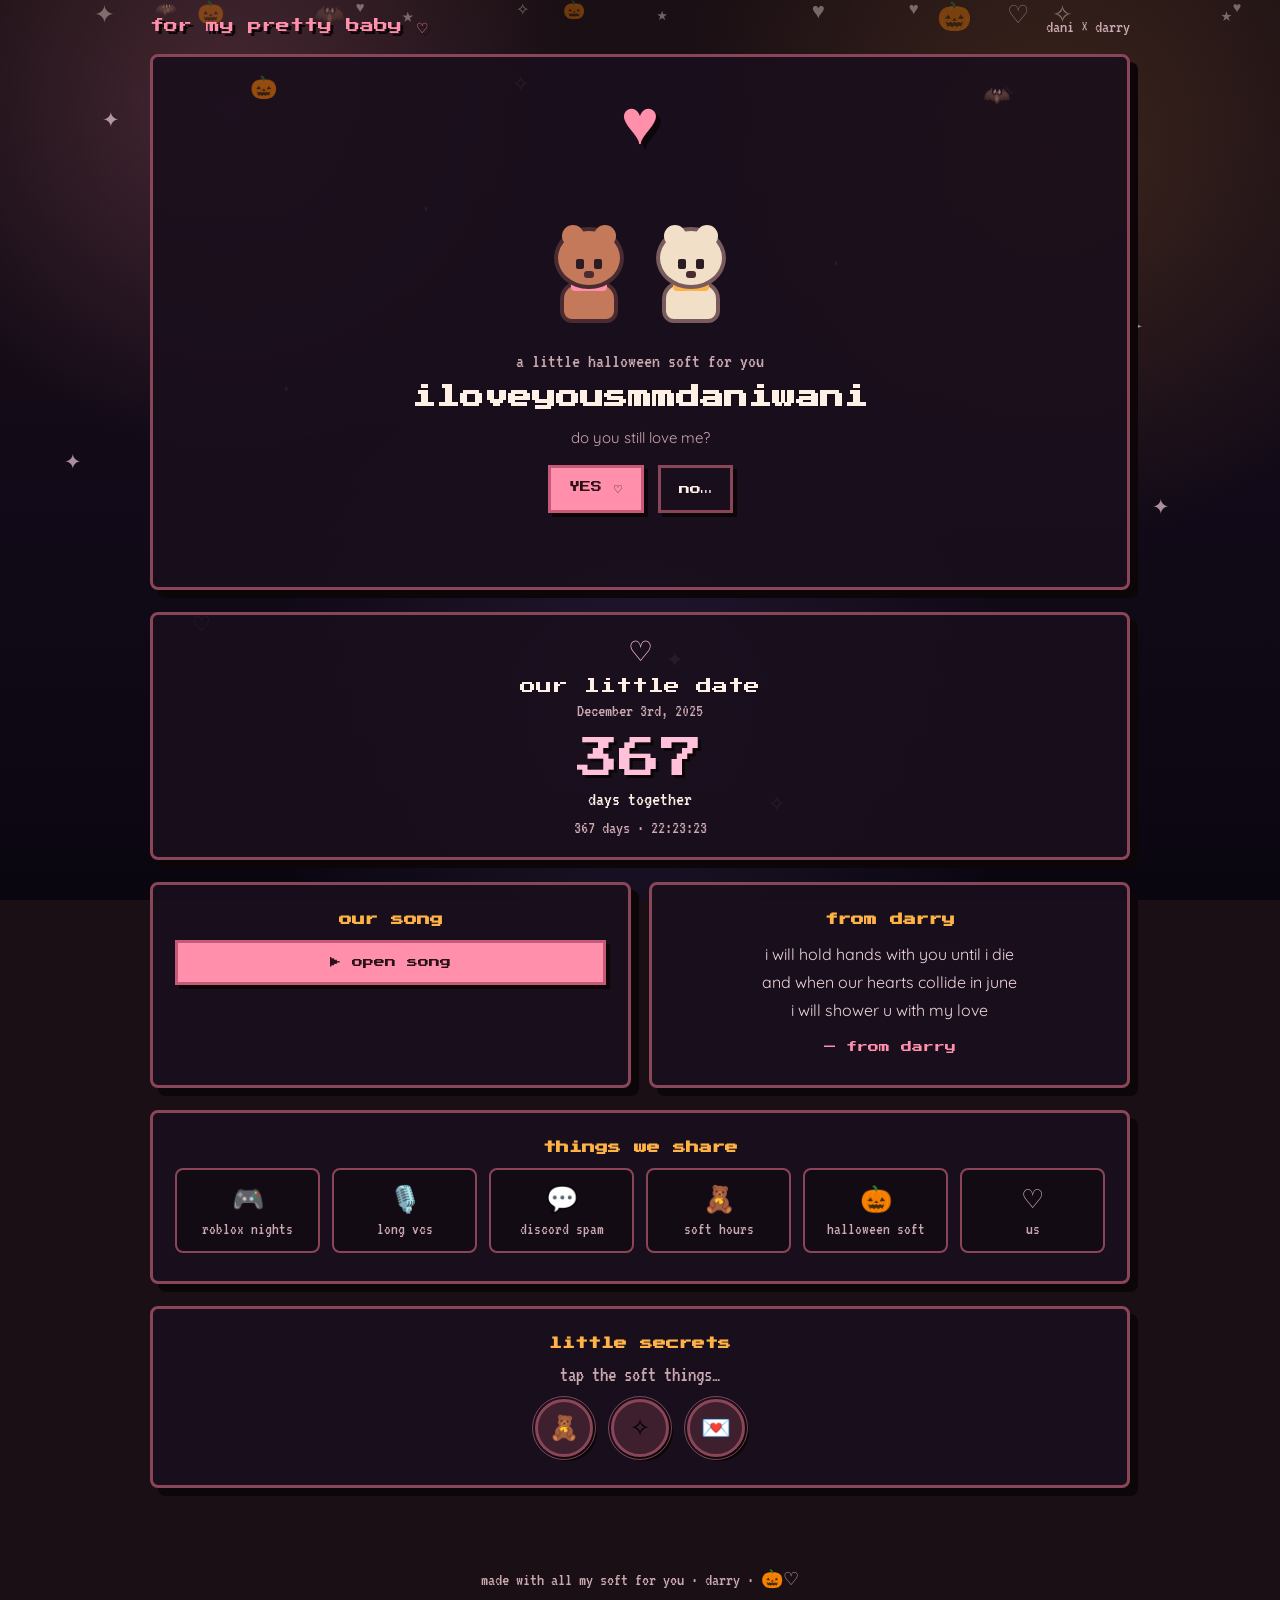
==== index.html @ a9009717 "pretty halloween upgrade for dani - Dec 3 counter, favicon, memories, split assets" ====
<!DOCTYPE html>
<html lang="en">
<head>
  <meta charset="UTF-8" />
  <meta name="viewport" content="width=device-width, initial-scale=1.0" />
  <meta name="theme-color" content="#1a0f14" />
  <title>iloveyousmmdaniwani</title>
  <link rel="icon" href="data:image/svg+xml,<svg xmlns='http://www.w3.org/2000/svg' viewBox='0 0 100 100'><text y='.9em' font-size='90'>🧸</text></svg>" />
  <link rel="preconnect" href="https://fonts.googleapis.com">
  <link rel="preconnect" href="https://fonts.gstatic.com" crossorigin>
  <link href="https://fonts.googleapis.com/css2?family=Press+Start+2P&family=VT323&family=Quicksand:wght@400;500;600&display=swap" rel="stylesheet">
  <link rel="stylesheet" href="style.css">
</head>
<body>

  <div class="sky"></div>
  <div class="stars" aria-hidden="true">
    <i>✦</i><i>✧</i><i>·</i><i>✦</i><i>·</i><i>✧</i><i>✦</i><i>♡</i><i>✦</i><i>·</i><i>✧</i><i>✦</i>
  </div>
  <div class="floaters" id="floaters"></div>

  <header class="topbar">
    <div class="brand">for my pretty baby ♡</div>
    <div class="mini-date">dani × darry</div>
  </header>

  <main>
    <section class="hero card">
      <div class="pumpkin" style="top:18px;left:10%;">🎃</div>
      <div class="pumpkin" style="top:26px;right:12%;animation-delay:1s;">🦇</div>
      <div class="pixel-heart" aria-hidden="true">♥</div>
      <div class="bears" aria-hidden="true">
        <div class="bear mocha">
          <div class="head">
            <div class="ear l"></div><div class="ear r"></div>
            <div class="eye l"></div><div class="eye r"></div>
            <div class="nose"></div>
          </div>
          <div class="body"><div class="scarf"></div></div>
        </div>
        <div class="bear milk">
          <div class="head">
            <div class="ear l"></div><div class="ear r"></div>
            <div class="eye l"></div><div class="eye r"></div>
            <div class="nose"></div>
          </div>
          <div class="body"><div class="scarf"></div></div>
        </div>
      </div>
      <p class="eyebrow">a little halloween soft for you</p>
      <h1>iloveyousmmdaniwani</h1>
      <p class="subtitle-soft">do you still love me?</p>
      <div class="choices">
        <button class="btn primary" id="yesBtn">YES ♡</button>
        <button class="btn ghost" id="noBtn">no…</button>
      </div>
      <p class="reaction" id="reaction"></p>
    </section>

    <article class="card counter-box">
      <div class="counter-heart">♡</div>
      <div class="counter-title">our little date</div>
      <div class="counter-date">December 3rd, 2025</div>
      <div id="days">319</div>
      <div class="days-label">days together</div>
      <div id="timeTogether">319 days · 00:00:00</div>
    </article>

    <div class="grid-2">
      <article class="card">
        <h2>our song</h2>
        <button id="songBtn" class="btn primary" style="width:100%;">▶ open song</button>
        <div id="songPanel" class="song-panel">
          <div style="font-family:'Press Start 2P';font-size:11px;color:var(--accent);text-align:center;">our song ♡</div>
          <iframe title="Spotify player"
            src="https://open.spotify.com/embed/track/7H3ojI1BsVy0dEJENqMt1k?utm_source=generator&theme=0"
            allow="autoplay; clipboard-write; encrypted-media; fullscreen; picture-in-picture"
            loading="lazy"></iframe>
          <a href="https://open.spotify.com/track/7H3ojI1BsVy0dEJENqMt1k" target="_blank" rel="noopener" class="spotify-link">open in Spotify ↗</a>
        </div>
      </article>
      <article class="card">
        <h2>from darry</h2>
        <p class="love-note">
          i will hold hands with you until i die<br>
          and when our hearts collide in june<br>
          i will shower u with my love
          <span class="from">— from darry</span>
        </p>
      </article>
    </div>

    <article class="card">
      <h2>things we share</h2>
      <div class="memories">
        <div class="mem-chip"><span>🎮</span>roblox nights</div>
        <div class="mem-chip"><span>🎙️</span>long vcs</div>
        <div class="mem-chip"><span>💬</span>discord spam</div>
        <div class="mem-chip"><span>🧸</span>soft hours</div>
        <div class="mem-chip"><span>🎃</span>halloween soft</div>
        <div class="mem-chip"><span>♡</span>us</div>
      </div>
    </article>

    <article class="card" style="text-align:center;">
      <h2>little secrets</h2>
      <p style="color:var(--muted);margin-bottom:14px;">tap the soft things…</p>
      <div class="secrets-row">
        <button class="secret-btn" id="secret1" title="a memory" aria-label="baby photo">🧸</button>
        <button class="secret-btn" id="secret2" title="another secret" aria-label="gif">✧</button>
        <button class="secret-btn" id="secret3" title="letter" aria-label="letter">💌</button>
      </div>
    </article>
  </main>

  <footer>made with all my soft for you · darry · 🎃♡</footer>

  <div class="modal-overlay" id="modal1">
    <div class="letter">
      <button class="close" data-close="modal1">×</button>
      <img src="https://litter.catbox.moe/dnli5k.jpg" alt="my pretty baby" />
      <h3>my pretty baby</h3>
      <p>from darry my baby
we have spent sm time on roblox, vc, discord and all these other things
this is how id like my babys to look
<span class="hearts">♡ ♡ ♡</span></p>
    </div>
  </div>

  <div class="modal-overlay" id="modal2">
    <div class="letter">
      <button class="close" data-close="modal2">×</button>
      <div class="gif-wrap">
        <img src="https://litter.catbox.moe/0pmw7k.gif" alt="us" />
      </div>
      <h3>us</h3>
      <p>i will hold hands with you until i die
and when our hearts collide in june
i will shower u with my love
<span class="hearts">♡ from darry ♡</span></p>
    </div>
  </div>

  <div class="modal-overlay" id="modal3">
    <div class="letter">
      <button class="close" data-close="modal3">×</button>
      <h3>for dani,</h3>
      <p>you are my soft place and my favorite person.
every late night, every voice call, every silly roblox run — i keep them all.

since december 3rd, 2025… and still choosing you.

i choose you. today, june, forever.

<span class="hearts">♡ darry</span></p>
    </div>
  </div>


<script src="script.js"></script>
</body>
</html>
---- style.css ----
* { box-sizing: border-box; margin: 0; padding: 0; }
    :root {
      --bg: #1a0f14; --panel: #2a1520; --panel2: #3d1f2e;
      --text: #fff0e6; --muted: #c9a8b0; --accent: #ff8fab;
      --accent2: #ffb347; --line: #8b4558; --shadow: #0d0609;
      --pink: #ffc0d9;
    }
    html { scroll-behavior: smooth; }
    body {
      min-height: 100vh; background: var(--bg); color: var(--text);
      font-family: 'VT323', monospace; font-size: 21px; overflow-x: hidden;
      cursor: url('data:image/svg+xml;utf8,<svg xmlns="http://www.w3.org/2000/svg" width="32" height="32" viewBox="0 0 32 32"><text y="24" font-size="22">🧸</text></svg>') 12 12, auto;
    }
    .sky {
      position: fixed; inset: 0; z-index: -3;
      background:
        radial-gradient(circle at 18% 12%, rgba(255,143,171,.2), transparent 26%),
        radial-gradient(circle at 82% 18%, rgba(255,159,67,.16), transparent 30%),
        radial-gradient(circle at 50% 80%, rgba(179,136,255,.12), transparent 40%),
        linear-gradient(180deg, #1a0f14 0%, #120a18 55%, #0a0610 100%);
    }
    .stars { position: fixed; inset: 0; z-index: -2; pointer-events: none; opacity: .65; }
    .stars i { position: absolute; font-style: normal; color: #ffd6e7; animation: twinkle 2.6s steps(2, end) infinite; }
    .stars i:nth-child(1){left:8%;top:12%} .stars i:nth-child(2){left:78%;top:9%}
    .stars i:nth-child(3){left:22%;top:42%} .stars i:nth-child(4){left:90%;top:55%}
    .stars i:nth-child(5){left:65%;top:28%} .stars i:nth-child(6){left:40%;top:8%}
    .stars i:nth-child(7){left:52%;top:72%} .stars i:nth-child(8){left:15%;top:68%}
    .stars i:nth-child(9){left:88%;top:35%} .stars i:nth-child(10){left:33%;top:22%}
    .stars i:nth-child(11){left:60%;top:88%} .stars i:nth-child(12){left:5%;top:50%}
    @keyframes twinkle { 0%,100%{opacity:.25} 50%{opacity:1} }
    .floaters { position: fixed; inset: 0; pointer-events: none; z-index: -1; overflow: hidden; }
    .floater { position: absolute; font-size: 18px; opacity: .38; animation: drift linear infinite; }
    @keyframes drift {
      0% { transform: translateY(105vh) rotate(0deg); opacity: 0; }
      8% { opacity: .4; } 92% { opacity: .3; }
      100% { transform: translateY(-8vh) rotate(360deg); opacity: 0; }
    }
    .topbar {
      width: min(980px, 92%); margin: 18px auto 0;
      display: flex; justify-content: space-between; align-items: center; gap: 12px;
    }
    .brand {
      font-family: 'Press Start 2P', monospace; font-size: clamp(11px, 2.8vw, 14px);
      color: var(--accent); text-shadow: 3px 3px 0 var(--shadow);
    }
    .mini-date { font-size: 18px; color: var(--muted); }
    main { width: min(980px, 92%); margin: 18px auto 60px; }
    .card {
      border: 3px solid var(--line); background: rgba(26, 15, 28, .9);
      box-shadow: 8px 8px 0 var(--shadow); border-radius: 8px;
      padding: 28px 22px; margin-bottom: 22px;
    }
    .hero { text-align: center; position: relative; overflow: hidden; padding-top: 36px; padding-bottom: 32px; }
    .pixel-heart {
      font-size: 64px; line-height: 1; color: var(--accent);
      text-shadow: 5px 5px 0 var(--shadow);
      animation: heartbeat 1.35s steps(2, end) infinite; display: inline-block;
    }
    @keyframes heartbeat {
      0%,100% { transform: scale(1); } 40% { transform: scale(1.12); } 60% { transform: scale(1.05); }
    }
    .bears {
      height: 170px; display: flex; justify-content: center; align-items: flex-end;
      margin: 10px 0 8px; gap: 12px;
    }
    .bear { width: 90px; height: 110px; position: relative; animation: breathe 2.4s ease-in-out infinite; }
    .bear:nth-child(2) { animation-delay: .4s; }
    @keyframes breathe { 0%,100% { transform: translateY(0); } 50% { transform: translateY(-6px); } }
    .bear .head {
      width: 70px; height: 62px; border-radius: 50%; background: #c47a5a;
      border: 4px solid #4a2b32; margin: 0 auto; position: relative; z-index: 2;
    }
    .bear.milk .head { background: #f1dfc7; border-color: #795b5d; }
    .bear .ear {
      width: 22px; height: 22px; border-radius: 50%; background: inherit;
      border: 4px solid inherit; position: absolute; top: -6px;
    }
    .bear .ear.l { left: 4px; } .bear .ear.r { right: 4px; }
    .bear .eye {
      width: 8px; height: 10px; background: #2b1b24; border-radius: 2px;
      position: absolute; top: 28px; animation: blink 5s steps(1) infinite;
    }
    .bear .eye.l { left: 18px; } .bear .eye.r { right: 18px; }
    @keyframes blink { 0%,92%,100%{height:10px} 94%,96%{height:2px} }
    .bear .nose {
      width: 10px; height: 7px; background: #4a2b32; border-radius: 3px;
      position: absolute; left: 50%; top: 40px; transform: translateX(-50%);
    }
    .bear .body {
      width: 58px; height: 42px; border-radius: 18px 18px 12px 12px;
      background: #c47a5a; border: 4px solid #4a2b32; margin: -8px auto 0; position: relative; z-index: 1;
    }
    .bear.milk .body { background: #f1dfc7; border-color: #795b5d; }
    .bear .scarf {
      position: absolute; top: -6px; left: 50%; transform: translateX(-50%);
      width: 36px; height: 12px; background: #ff8fab; border-radius: 4px; z-index: 3;
    }
    .bear.milk .scarf { background: #ffb347; }
    .eyebrow { color: var(--muted); font-size: 20px; margin: 14px 0 6px; }
    h1 {
      font-family: 'Press Start 2P', monospace; font-size: clamp(15px, 3.6vw, 24px);
      line-height: 1.55; margin: 8px 0 12px; color: var(--text);
    }
    .subtitle-soft { font-family: 'Quicksand', sans-serif; font-size: 15px; color: var(--muted); margin-bottom: 18px; }
    .choices { display: flex; justify-content: center; gap: 14px; flex-wrap: wrap; margin-top: 18px; }
    .btn {
      font-family: 'Press Start 2P', monospace; font-size: 11px; padding: 14px 18px;
      border: 3px solid var(--line); background: var(--panel2); color: var(--text);
      cursor: pointer; box-shadow: 4px 4px 0 var(--shadow); transition: transform .15s, box-shadow .15s;
    }
    .btn:hover { transform: translate(-2px, -2px); box-shadow: 6px 6px 0 var(--shadow); }
    .btn:active { transform: translate(2px, 2px); box-shadow: 2px 2px 0 var(--shadow); }
    .btn.primary { background: var(--accent); color: #2a1018; border-color: #c45a78; }
    .btn.ghost { background: transparent; }
    .btn.wiggle { animation: wiggle .45s ease; }
    @keyframes wiggle { 0%,100%{transform:rotate(0)} 25%{transform:rotate(-6deg)} 75%{transform:rotate(6deg)} }
    .btn.celebrate { animation: celebrate .6s ease; }
    @keyframes celebrate { 0%,100%{transform:scale(1)} 50%{transform:scale(1.08)} }
    .reaction { color: var(--muted); min-height: 28px; margin-top: 14px; }
    .grid-2 { display: grid; grid-template-columns: 1fr 1fr; gap: 18px; }
    @media (max-width: 640px) { .grid-2 { grid-template-columns: 1fr; } }
    h2 { font-family: 'Press Start 2P', monospace; font-size: 13px; margin: 0 0 14px; color: var(--accent2); text-align: center; }
    .counter-box { text-align: center; padding: 20px 12px; }
    .counter-heart { font-size: 28px; color: var(--pink); margin-bottom: 10px; }
    .counter-title {
      font-family: 'Press Start 2P', monospace; font-size: clamp(12px, 3vw, 16px);
      color: var(--text); margin-bottom: 8px;
    }
    .counter-date { color: var(--muted); font-size: 18px; margin-bottom: 14px; }
    #days {
      font-family: 'Press Start 2P', monospace; font-size: clamp(28px, 8vw, 42px);
      color: var(--pink); text-shadow: 3px 3px 0 var(--shadow); line-height: 1.2;
    }
    .days-label { color: var(--text); font-size: 20px; margin-top: 4px; }
    #timeTogether { color: var(--muted); margin-top: 10px; font-size: 18px; }
    .love-note {
      font-family: 'Quicksand', sans-serif; font-size: 16px; line-height: 1.75;
      color: #f0d6de; text-align: center;
    }
    .love-note .from {
      display: block; margin-top: 14px; color: var(--accent);
      font-family: 'Press Start 2P', monospace; font-size: 11px;
    }
    .secrets-row { display: flex; justify-content: center; gap: 18px; flex-wrap: wrap; margin-top: 8px; }
    .secret-btn {
      width: 58px; height: 58px; border-radius: 50%; border: 3px solid var(--line);
      background: var(--panel2); font-size: 24px; cursor: pointer;
      box-shadow: 4px 4px 0 var(--shadow); transition: transform .2s, box-shadow .2s; position: relative;
    }
    .secret-btn:hover { transform: scale(1.12) translate(-1px, -1px); box-shadow: 6px 6px 0 var(--shadow); }
    .secret-btn::after {
      content: ''; position: absolute; inset: -6px; border-radius: 50%;
      border: 1px solid rgba(255,143,171,.45); animation: pulseRing 2s ease-out infinite;
    }
    @keyframes pulseRing { 0% { transform: scale(1); opacity: .6; } 100% { transform: scale(1.45); opacity: 0; } }
    .song-panel {
      display: none; margin-top: 16px; padding: 14px;
      border: 2px solid var(--line); background: rgba(0,0,0,.35); border-radius: 6px;
    }
    .song-panel.open { display: block; }
    .song-panel iframe { width: 100%; height: 152px; border: 0; border-radius: 8px; margin-top: 10px; }
    .spotify-link { display: inline-block; margin-top: 10px; color: var(--accent); text-decoration: none; font-size: 18px; }
    .spotify-link:hover { text-decoration: underline; }
    .memories {
      display: grid; grid-template-columns: repeat(auto-fit, minmax(140px, 1fr)); gap: 12px; margin-top: 8px;
    }
    .mem-chip {
      border: 2px solid var(--line); background: rgba(0,0,0,.25); border-radius: 8px;
      padding: 14px 10px; text-align: center; font-size: 17px; color: var(--muted);
    }
    .mem-chip span { display: block; font-size: 26px; margin-bottom: 6px; }
    .modal-overlay {
      position: fixed; inset: 0; z-index: 50; background: rgba(10, 4, 12, .8);
      display: flex; align-items: center; justify-content: center;
      opacity: 0; pointer-events: none; transition: opacity .35s; padding: 18px;
    }
    .modal-overlay.show { opacity: 1; pointer-events: auto; }
    .letter {
      width: min(440px, 100%); background: linear-gradient(165deg, #2a1520, #1a0f14);
      border: 3px solid var(--line); box-shadow: 10px 10px 0 var(--shadow);
      border-radius: 10px; padding: 26px 22px 28px; position: relative; text-align: center;
      transform: scale(.92) translateY(12px); transition: transform .4s cubic-bezier(.34,1.4,.64,1);
    }
    .modal-overlay.show .letter { transform: scale(1) translateY(0); }
    .letter img {
      width: 100%; border-radius: 10px; margin-bottom: 14px;
      border: 2px solid var(--line); max-height: 280px; object-fit: cover;
    }
    .letter .gif-wrap { overflow: hidden; border-radius: 10px; margin-bottom: 14px; max-height: 260px; }
    .letter .gif-wrap img { width: 100%; height: auto; display: block; margin: 0; border: 0; }
    .letter h3 {
      font-family: 'Press Start 2P', monospace; font-size: 12px; color: var(--accent); margin-bottom: 12px;
    }
    .letter p {
      font-family: 'Quicksand', sans-serif; font-size: 15px; line-height: 1.65;
      color: #f0d6de; white-space: pre-wrap;
    }
    .letter .hearts { color: var(--accent); letter-spacing: 3px; margin-top: 10px; display: block; }
    .close {
      position: absolute; top: 10px; right: 12px; width: 32px; height: 32px;
      border: 2px solid var(--line); background: var(--panel2); color: var(--text);
      cursor: pointer; font-size: 18px; line-height: 1;
    }
    footer { text-align: center; padding: 20px; color: var(--muted); font-size: 18px; margin-bottom: 24px; }
    .burst-heart {
      position: fixed; left: 50%; top: 45%; pointer-events: none; z-index: 60;
      font-size: 22px; color: var(--accent); animation: burst 1.3s ease-out forwards;
    }
    @keyframes burst {
      0% { transform: translate(0,0) rotate(0) scale(1); opacity: 1; }
      100% { transform: translate(var(--x), var(--y)) rotate(var(--r)) scale(.4); opacity: 0; }
    }
    .pumpkin {
      position: absolute; font-size: 22px; opacity: .55;
      animation: bob 3.5s ease-in-out infinite; pointer-events: none;
    }
    @keyframes bob { 0%,100% { transform: translateY(0); } 50% { transform: translateY(-8px); } }
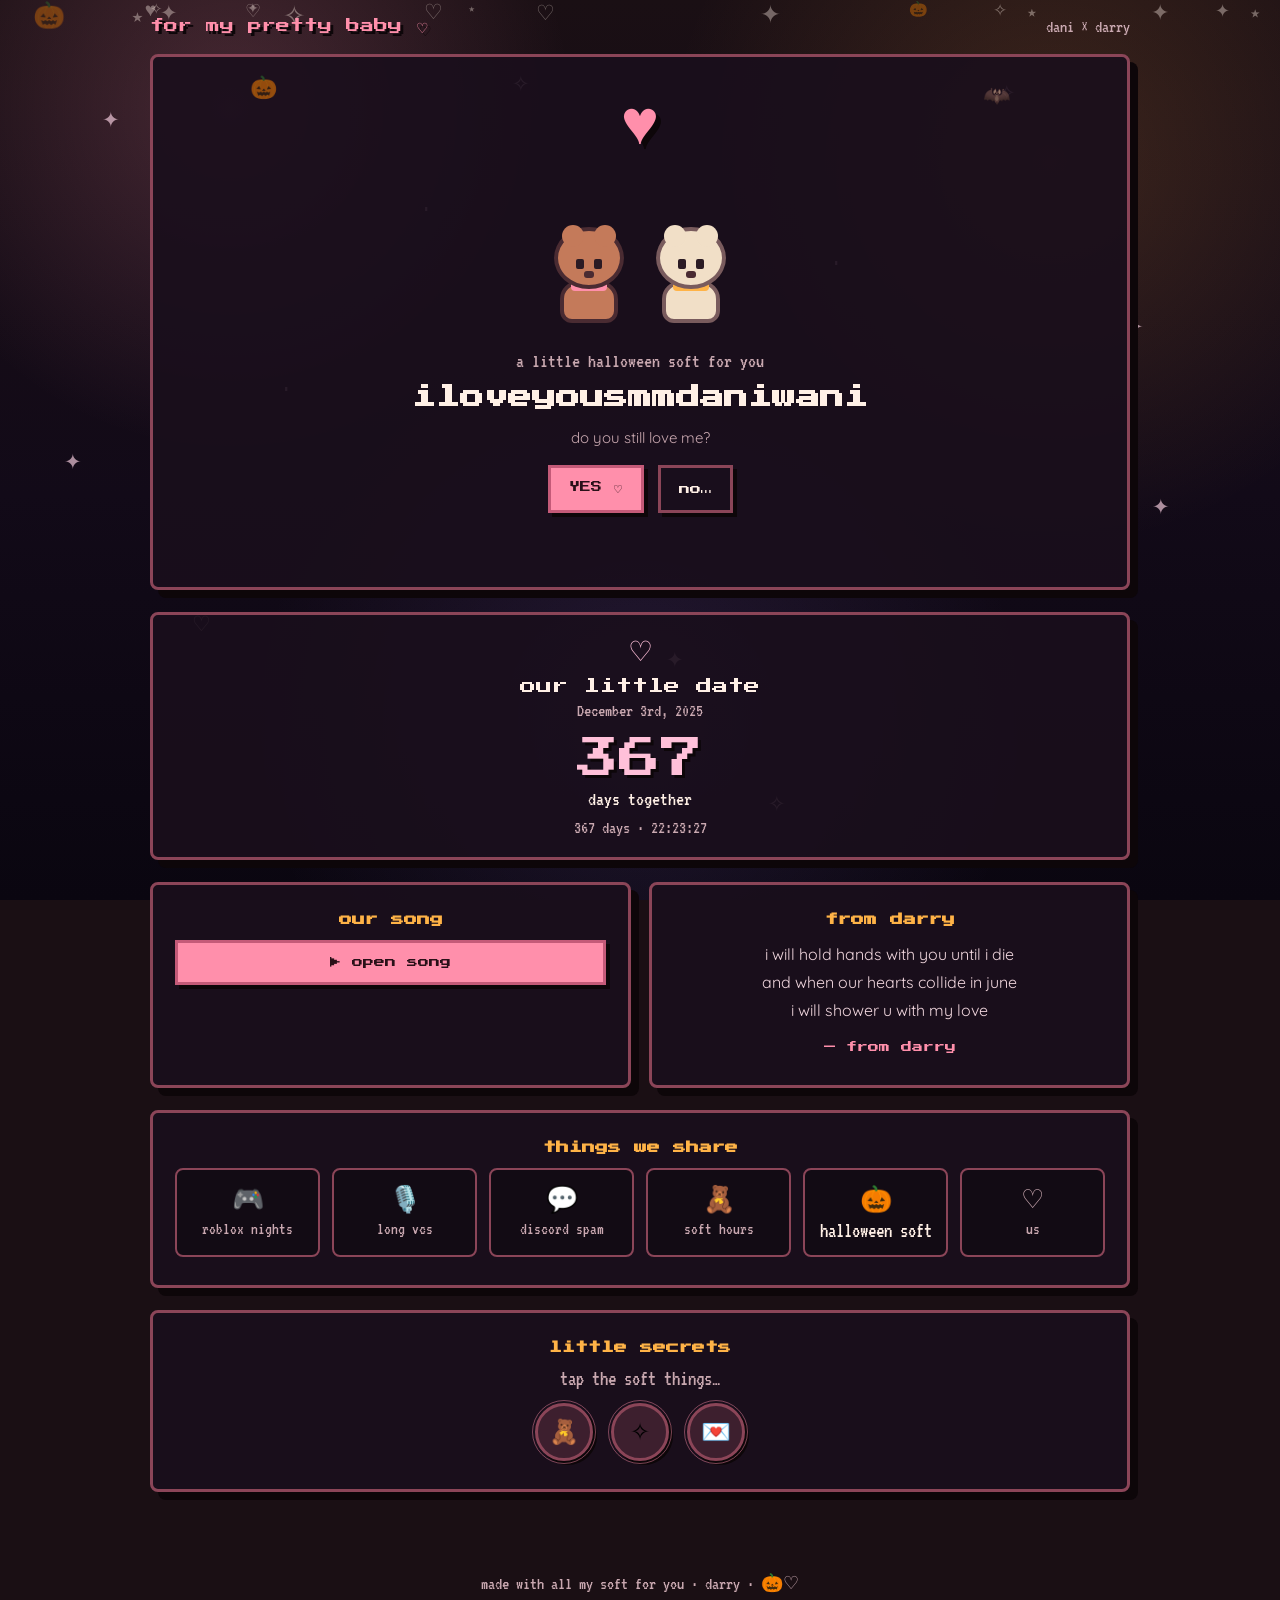
==== commit 26257687: "halloween soft secret letter for dani - cream letter modal" ====
--- a/index.html
+++ b/index.html
@@ -97,7 +97,7 @@
         <div class="mem-chip"><span>🎙️</span>long vcs</div>
         <div class="mem-chip"><span>💬</span>discord spam</div>
         <div class="mem-chip"><span>🧸</span>soft hours</div>
-        <div class="mem-chip"><span>🎃</span>halloween soft</div>
+        <button type="button" class="mem-chip secret-chip" id="halloweenSecret" aria-label="soft secret"><span>🎃</span>halloween soft</button>
         <div class="mem-chip"><span>♡</span>us</div>
       </div>
     </article>
@@ -157,6 +157,21 @@
   </div>
 
 
+  <div class="modal-overlay" id="modalHalloween">
+    <div class="letter cream-letter">
+      <button class="close" data-close="modalHalloween">×</button>
+      <div class="seal">♡</div>
+      <h3>for Dani,</h3>
+      <p class="cream-text">my baby my love my wife
+
+i have been waiting to tell you i love you so much and you are the prettiest girl in the world the best kisses the best voice calls your my princess okay and all the time we spend together i appreciate it so much my love it means the world to me and i know im hard sometimes but i really do care for you and i want to have kids with you soon and were nameing them after your gigi i love you yonna please dont send anyone this but :
+
+you are my favourite person in the world
+
+<span class="hearts">♡ forever yours, darry</span></p>
+    </div>
+  </div>
+
 <script src="script.js"></script>
 </body>
 </html>
--- a/style.css
+++ b/style.css
@@ -215,3 +215,55 @@
       animation: bob 3.5s ease-in-out infinite; pointer-events: none;
     }
     @keyframes bob { 0%,100% { transform: translateY(0); } 50% { transform: translateY(-8px); } }
+
+.mem-chip.secret-chip {
+  cursor: pointer;
+  font: inherit;
+  color: inherit;
+  width: 100%;
+  transition: transform .15s, box-shadow .15s, border-color .15s;
+}
+.mem-chip.secret-chip:hover {
+  transform: translate(-2px, -2px);
+  box-shadow: 4px 4px 0 var(--shadow);
+  border-color: var(--accent);
+  color: var(--text);
+}
+.cream-letter {
+  background: #fff6ea !important;
+  border-color: #c4a4a8 !important;
+  color: #3d2a32;
+  text-align: left;
+  max-width: 520px;
+}
+.cream-letter .seal {
+  width: 48px; height: 48px; border-radius: 50%;
+  background: #f3a9c1; margin: 0 auto 18px;
+  display: flex; align-items: center; justify-content: center;
+  font-size: 22px; color: #fff;
+  box-shadow: 0 0 0 4px #f8d0dc;
+}
+.cream-letter h3 {
+  font-family: 'Press Start 2P', monospace;
+  font-size: 14px; color: #3d2a32 !important;
+  text-align: center; margin-bottom: 18px;
+}
+.cream-letter .cream-text {
+  font-family: 'VT323', monospace !important;
+  font-size: 20px !important;
+  line-height: 1.55 !important;
+  color: #4a343c !important;
+  white-space: pre-wrap;
+  text-align: left;
+}
+.cream-letter .hearts {
+  color: #c45a78 !important;
+  text-align: center;
+  margin-top: 18px;
+  font-family: 'Press Start 2P', monospace;
+  font-size: 11px;
+  letter-spacing: 1px;
+}
+.cream-letter .close {
+  background: #f3e4e8; color: #3d2a32; border-color: #c4a4a8;
+}
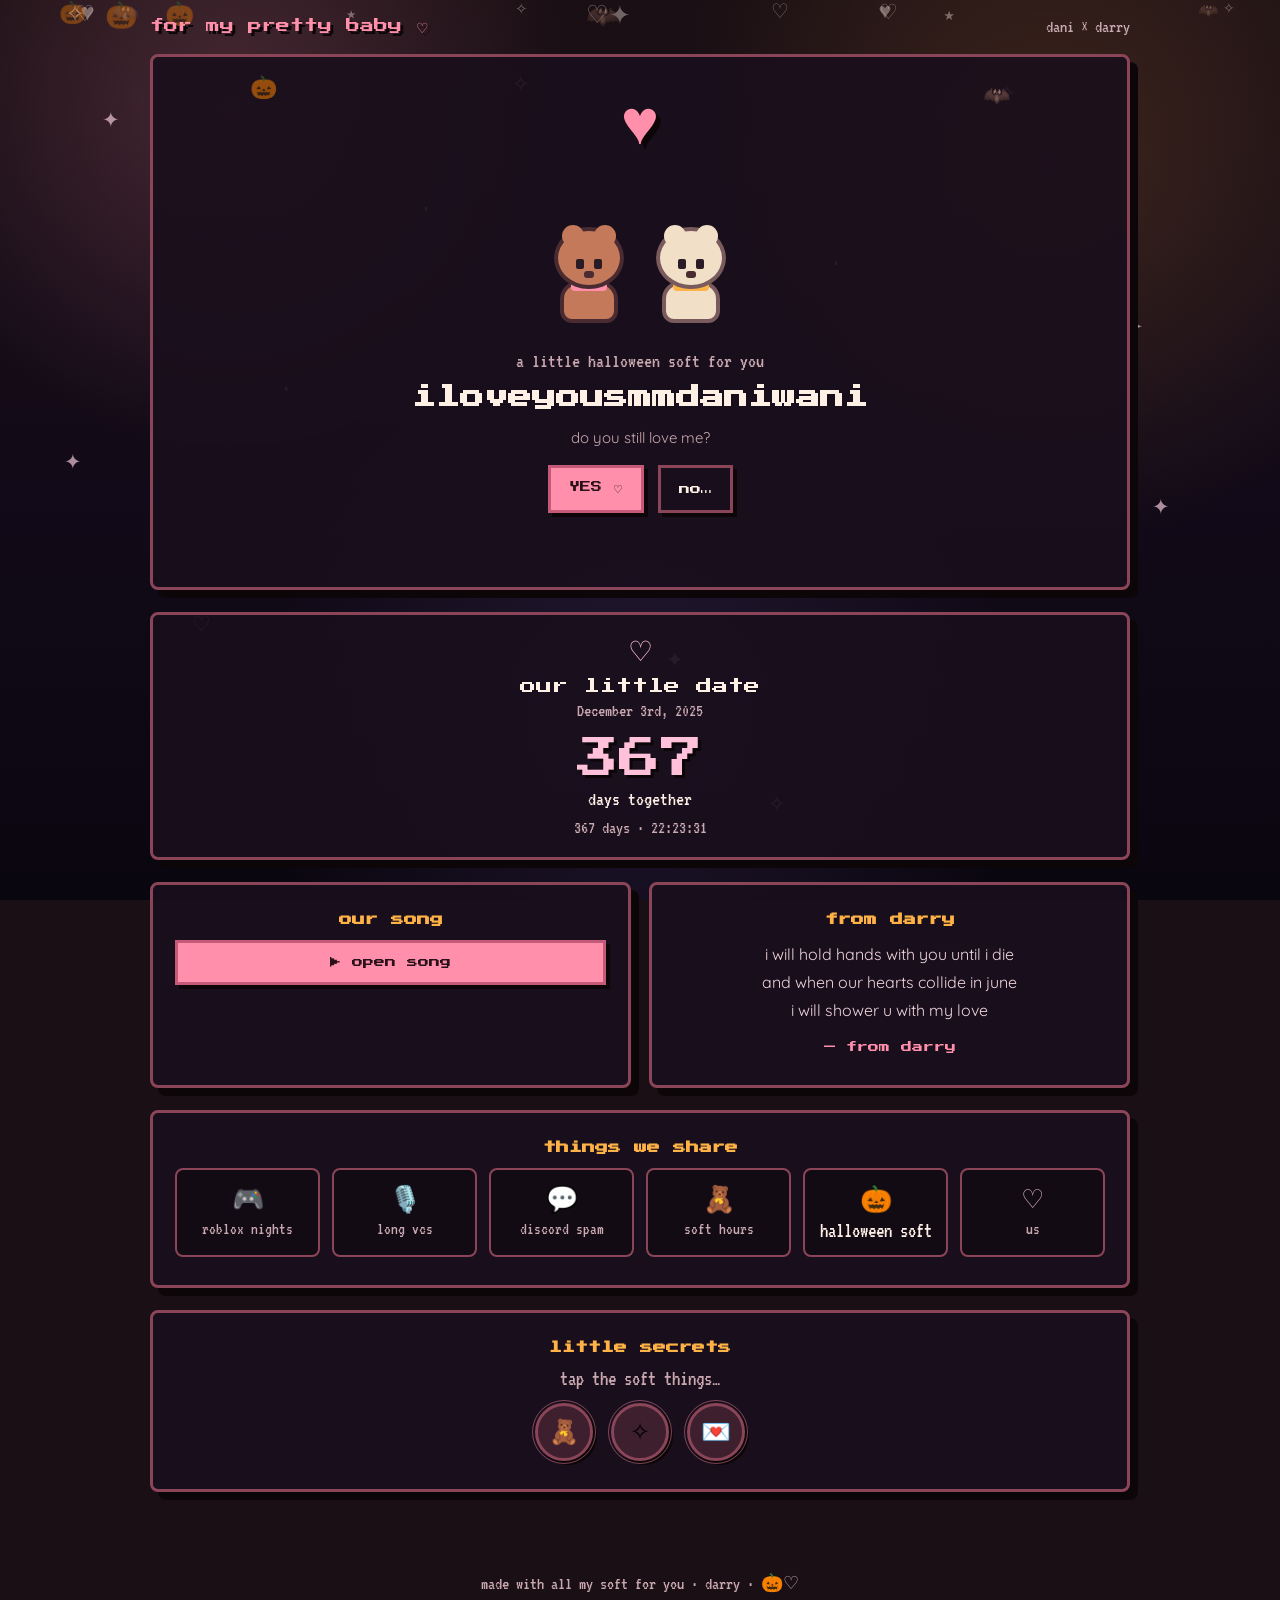
==== commit 8c9e1c7c: "silent halloween secret + bear secrets (no glow), cream letter fixed" ====
--- a/index.html
+++ b/index.html
@@ -30,7 +30,7 @@
       <div class="pumpkin" style="top:26px;right:12%;animation-delay:1s;">🦇</div>
       <div class="pixel-heart" aria-hidden="true">♥</div>
       <div class="bears" aria-hidden="true">
-        <div class="bear mocha">
+        <div class="bear mocha" id="bearBrown" role="button" tabindex="0" title="">
           <div class="head">
             <div class="ear l"></div><div class="ear r"></div>
             <div class="eye l"></div><div class="eye r"></div>
@@ -38,7 +38,7 @@
           </div>
           <div class="body"><div class="scarf"></div></div>
         </div>
-        <div class="bear milk">
+        <div class="bear milk" id="bearWhite" role="button" tabindex="0" title="">
           <div class="head">
             <div class="ear l"></div><div class="ear r"></div>
             <div class="eye l"></div><div class="eye r"></div>
@@ -156,7 +156,6 @@
     </div>
   </div>
 
-
   <div class="modal-overlay" id="modalHalloween">
     <div class="letter cream-letter">
       <button class="close" data-close="modalHalloween">×</button>
@@ -172,6 +171,24 @@
     </div>
   </div>
 
+  <div class="modal-overlay" id="modalWhiteBear">
+    <div class="letter">
+      <button class="close" data-close="modalWhiteBear">×</button>
+      <img src="https://litter.catbox.moe/lhlvgj.jpg" alt="till death" />
+      <h3>till death do us part</h3>
+      <p><span class="hearts">♡</span></p>
+    </div>
+  </div>
+
+  <div class="modal-overlay" id="modalBrownBear">
+    <div class="letter">
+      <button class="close" data-close="modalBrownBear">×</button>
+      <img src="https://litter.catbox.moe/o9owxl.jpg" alt="forever" />
+      <h3>forever n always</h3>
+      <p><span class="hearts">♡</span></p>
+    </div>
+  </div>
+
 <script src="script.js"></script>
 </body>
 </html>
--- a/style.css
+++ b/style.css
@@ -63,8 +63,9 @@
       height: 170px; display: flex; justify-content: center; align-items: flex-end;
       margin: 10px 0 8px; gap: 12px;
     }
-    .bear { width: 90px; height: 110px; position: relative; animation: breathe 2.4s ease-in-out infinite; }
+    .bear { width: 90px; height: 110px; position: relative; animation: breathe 2.4s ease-in-out infinite; cursor: pointer; }
     .bear:nth-child(2) { animation-delay: .4s; }
+    .bear:hover, .bear:focus { filter: none; outline: none; }
     @keyframes breathe { 0%,100% { transform: translateY(0); } 50% { transform: translateY(-6px); } }
     .bear .head {
       width: 70px; height: 62px; border-radius: 50%; background: #c47a5a;
@@ -169,6 +170,13 @@
       padding: 14px 10px; text-align: center; font-size: 17px; color: var(--muted);
     }
     .mem-chip span { display: block; font-size: 26px; margin-bottom: 6px; }
+    .mem-chip.secret-chip {
+      cursor: pointer; font: inherit; color: inherit; width: 100%;
+      background: rgba(0,0,0,.25); border: 2px solid var(--line);
+    }
+    .mem-chip.secret-chip:hover {
+      color: var(--muted); border-color: var(--line); transform: none; box-shadow: none;
+    }
     .modal-overlay {
       position: fixed; inset: 0; z-index: 50; background: rgba(10, 4, 12, .8);
       display: flex; align-items: center; justify-content: center;
@@ -215,55 +223,25 @@
       animation: bob 3.5s ease-in-out infinite; pointer-events: none;
     }
     @keyframes bob { 0%,100% { transform: translateY(0); } 50% { transform: translateY(-8px); } }
-
-.mem-chip.secret-chip {
-  cursor: pointer;
-  font: inherit;
-  color: inherit;
-  width: 100%;
-  transition: transform .15s, box-shadow .15s, border-color .15s;
-}
-.mem-chip.secret-chip:hover {
-  transform: translate(-2px, -2px);
-  box-shadow: 4px 4px 0 var(--shadow);
-  border-color: var(--accent);
-  color: var(--text);
-}
-.cream-letter {
-  background: #fff6ea !important;
-  border-color: #c4a4a8 !important;
-  color: #3d2a32;
-  text-align: left;
-  max-width: 520px;
-}
-.cream-letter .seal {
-  width: 48px; height: 48px; border-radius: 50%;
-  background: #f3a9c1; margin: 0 auto 18px;
-  display: flex; align-items: center; justify-content: center;
-  font-size: 22px; color: #fff;
-  box-shadow: 0 0 0 4px #f8d0dc;
-}
-.cream-letter h3 {
-  font-family: 'Press Start 2P', monospace;
-  font-size: 14px; color: #3d2a32 !important;
-  text-align: center; margin-bottom: 18px;
-}
-.cream-letter .cream-text {
-  font-family: 'VT323', monospace !important;
-  font-size: 20px !important;
-  line-height: 1.55 !important;
-  color: #4a343c !important;
-  white-space: pre-wrap;
-  text-align: left;
-}
-.cream-letter .hearts {
-  color: #c45a78 !important;
-  text-align: center;
-  margin-top: 18px;
-  font-family: 'Press Start 2P', monospace;
-  font-size: 11px;
-  letter-spacing: 1px;
-}
-.cream-letter .close {
-  background: #f3e4e8; color: #3d2a32; border-color: #c4a4a8;
-}
+    .cream-letter {
+      background: #fff6ea !important; border-color: #c4a4a8 !important; color: #3d2a32;
+      text-align: left; max-width: 520px;
+    }
+    .cream-letter .seal {
+      width: 48px; height: 48px; border-radius: 50%; background: #f3a9c1; margin: 0 auto 18px;
+      display: flex; align-items: center; justify-content: center;
+      font-size: 22px; color: #fff; box-shadow: 0 0 0 4px #f8d0dc;
+    }
+    .cream-letter h3 {
+      font-family: 'Press Start 2P', monospace; font-size: 14px; color: #3d2a32 !important;
+      text-align: center; margin-bottom: 18px;
+    }
+    .cream-letter .cream-text {
+      font-family: 'VT323', monospace !important; font-size: 20px !important;
+      line-height: 1.55 !important; color: #4a343c !important; white-space: pre-wrap; text-align: left;
+    }
+    .cream-letter .hearts {
+      color: #c45a78 !important; text-align: center; margin-top: 18px;
+      font-family: 'Press Start 2P', monospace; font-size: 11px; letter-spacing: 1px;
+    }
+    .cream-letter .close { background: #f3e4e8; color: #3d2a32; border-color: #c4a4a8; }
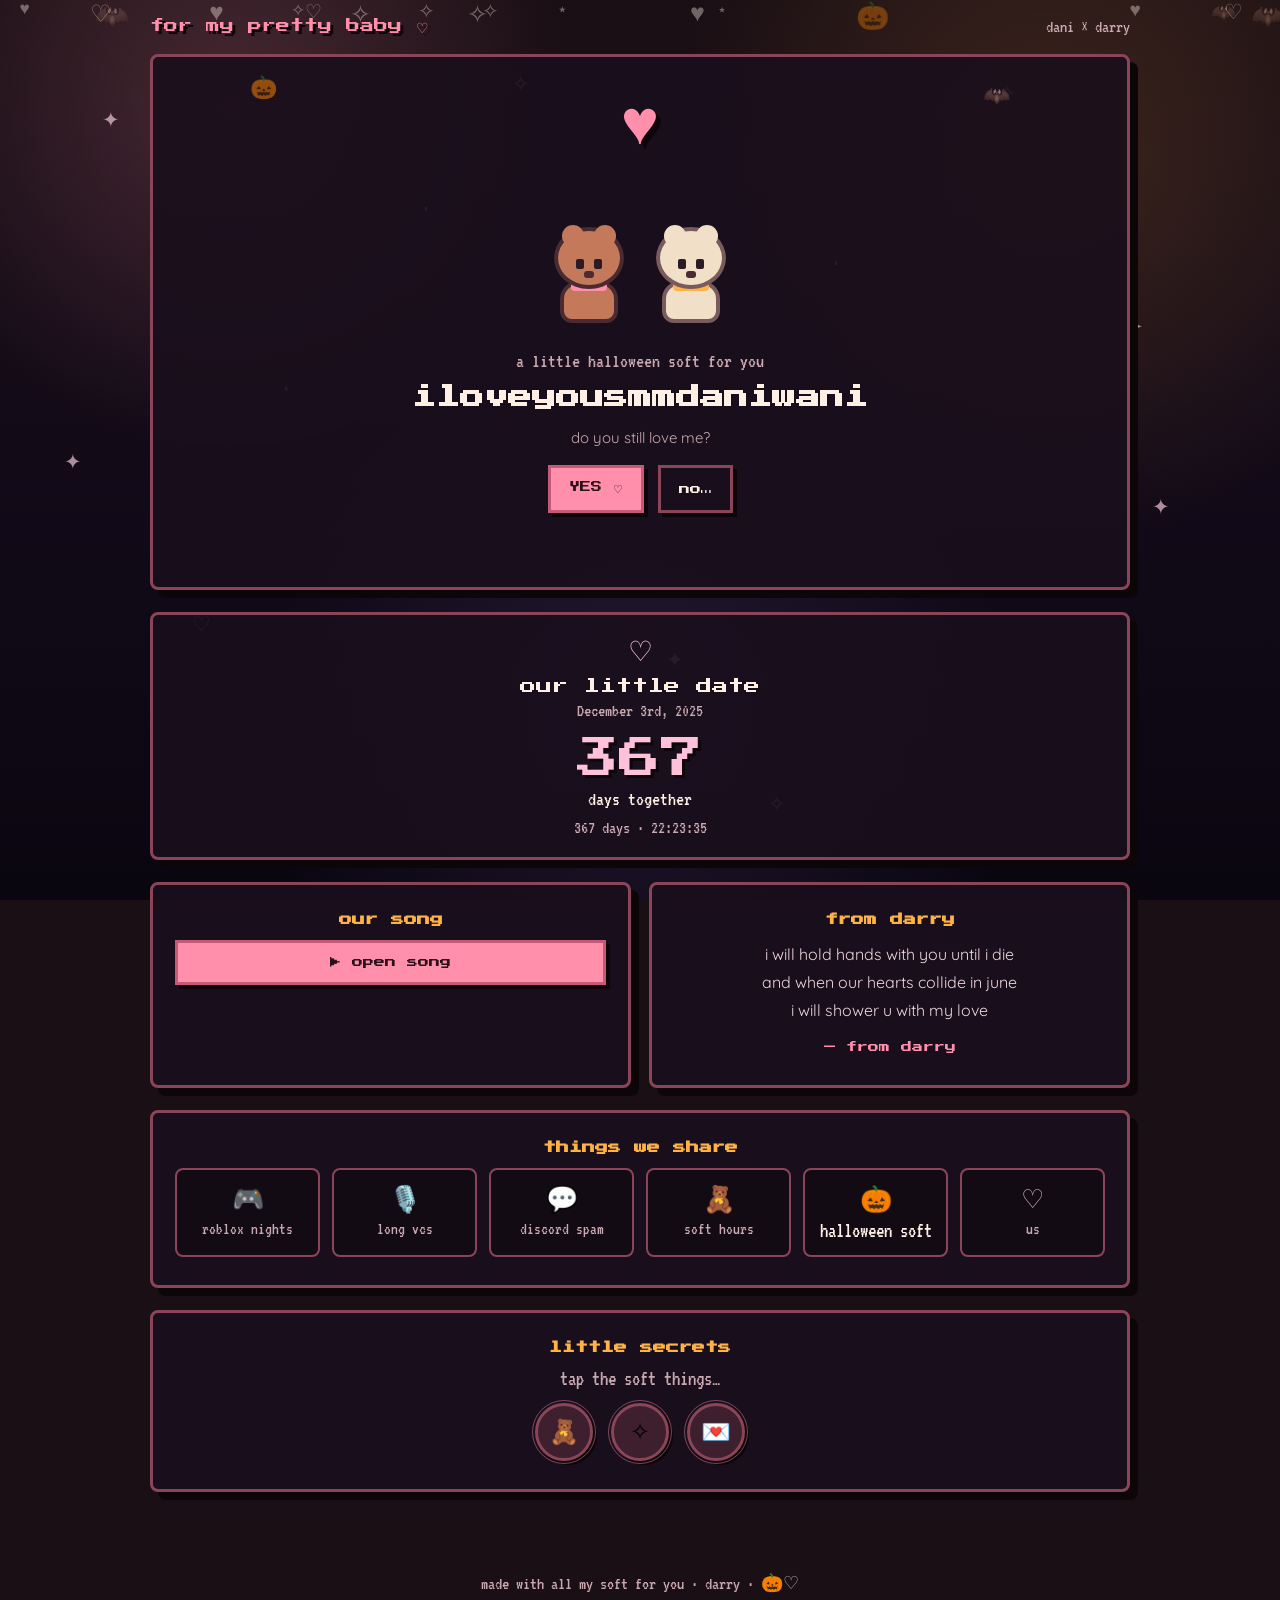
==== commit 3659301b: "cache bust style + silent secrets live" ====
--- a/index.html
+++ b/index.html
@@ -9,7 +9,8 @@
   <link rel="preconnect" href="https://fonts.googleapis.com">
   <link rel="preconnect" href="https://fonts.gstatic.com" crossorigin>
   <link href="https://fonts.googleapis.com/css2?family=Press+Start+2P&family=VT323&family=Quicksand:wght@400;500;600&display=swap" rel="stylesheet">
-  <link rel="stylesheet" href="style.css">
+  <link rel="stylesheet" href="style.css?v=silent2">
+  <!-- v-silent -->
 </head>
 <body>
 
--- a/style.css
+++ b/style.css
@@ -175,7 +175,7 @@
       background: rgba(0,0,0,.25); border: 2px solid var(--line);
     }
     .mem-chip.secret-chip:hover {
-      color: var(--muted); border-color: var(--line); transform: none; box-shadow: none;
+      color: var(--muted); border-color: var(--line); transform: none; box-shadow: none; background: rgba(0,0,0,.25);
     }
     .modal-overlay {
       position: fixed; inset: 0; z-index: 50; background: rgba(10, 4, 12, .8);
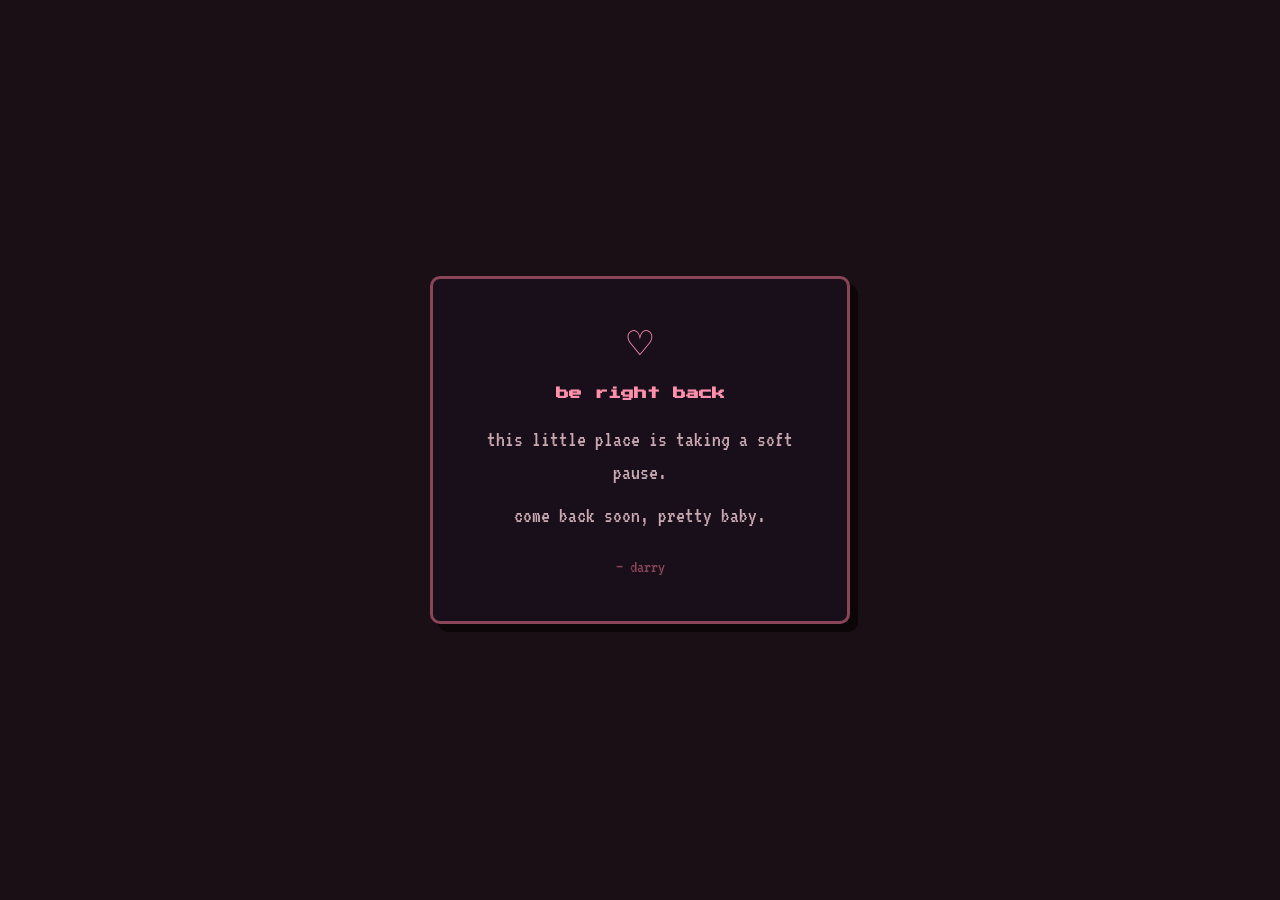
==== commit cce79254: "temporary offline - soft hold for dani" ====
--- a/index.html
+++ b/index.html
@@ -6,190 +6,61 @@
   <meta name="theme-color" content="#1a0f14" />
   <title>iloveyousmmdaniwani</title>
   <link rel="icon" href="data:image/svg+xml,<svg xmlns='http://www.w3.org/2000/svg' viewBox='0 0 100 100'><text y='.9em' font-size='90'>🧸</text></svg>" />
-  <link rel="preconnect" href="https://fonts.googleapis.com">
-  <link rel="preconnect" href="https://fonts.gstatic.com" crossorigin>
-  <link href="https://fonts.googleapis.com/css2?family=Press+Start+2P&family=VT323&family=Quicksand:wght@400;500;600&display=swap" rel="stylesheet">
-  <link rel="stylesheet" href="style.css?v=silent2">
-  <!-- v-silent -->
+  <link href="https://fonts.googleapis.com/css2?family=Press+Start+2P&family=VT323&display=swap" rel="stylesheet">
+  <style>
+    * { box-sizing: border-box; margin: 0; padding: 0; }
+    body {
+      min-height: 100vh;
+      background: #1a0f14;
+      color: #fff0e6;
+      font-family: 'VT323', monospace;
+      font-size: 22px;
+      display: flex;
+      align-items: center;
+      justify-content: center;
+      text-align: center;
+      padding: 24px;
+    }
+    .box {
+      border: 3px solid #8b4558;
+      background: rgba(26, 15, 28, .95);
+      box-shadow: 8px 8px 0 #0d0609;
+      border-radius: 10px;
+      padding: 40px 28px;
+      max-width: 420px;
+    }
+    .heart {
+      font-size: 42px;
+      color: #ff8fab;
+      margin-bottom: 16px;
+      animation: pulse 1.4s steps(2, end) infinite;
+    }
+    @keyframes pulse {
+      0%, 100% { transform: scale(1); }
+      50% { transform: scale(1.1); }
+    }
+    h1 {
+      font-family: 'Press Start 2P', monospace;
+      font-size: 13px;
+      line-height: 1.6;
+      color: #ff8fab;
+      margin-bottom: 18px;
+    }
+    p { color: #c9a8b0; line-height: 1.5; }
+    .note {
+      margin-top: 22px;
+      font-size: 18px;
+      color: #8b4558;
+    }
+  </style>
 </head>
 <body>
-
-  <div class="sky"></div>
-  <div class="stars" aria-hidden="true">
-    <i>✦</i><i>✧</i><i>·</i><i>✦</i><i>·</i><i>✧</i><i>✦</i><i>♡</i><i>✦</i><i>·</i><i>✧</i><i>✦</i>
+  <div class="box">
+    <div class="heart">♡</div>
+    <h1>be right back</h1>
+    <p>this little place is taking a soft pause.</p>
+    <p style="margin-top:10px;">come back soon, pretty baby.</p>
+    <p class="note">— darry</p>
   </div>
-  <div class="floaters" id="floaters"></div>
-
-  <header class="topbar">
-    <div class="brand">for my pretty baby ♡</div>
-    <div class="mini-date">dani × darry</div>
-  </header>
-
-  <main>
-    <section class="hero card">
-      <div class="pumpkin" style="top:18px;left:10%;">🎃</div>
-      <div class="pumpkin" style="top:26px;right:12%;animation-delay:1s;">🦇</div>
-      <div class="pixel-heart" aria-hidden="true">♥</div>
-      <div class="bears" aria-hidden="true">
-        <div class="bear mocha" id="bearBrown" role="button" tabindex="0" title="">
-          <div class="head">
-            <div class="ear l"></div><div class="ear r"></div>
-            <div class="eye l"></div><div class="eye r"></div>
-            <div class="nose"></div>
-          </div>
-          <div class="body"><div class="scarf"></div></div>
-        </div>
-        <div class="bear milk" id="bearWhite" role="button" tabindex="0" title="">
-          <div class="head">
-            <div class="ear l"></div><div class="ear r"></div>
-            <div class="eye l"></div><div class="eye r"></div>
-            <div class="nose"></div>
-          </div>
-          <div class="body"><div class="scarf"></div></div>
-        </div>
-      </div>
-      <p class="eyebrow">a little halloween soft for you</p>
-      <h1>iloveyousmmdaniwani</h1>
-      <p class="subtitle-soft">do you still love me?</p>
-      <div class="choices">
-        <button class="btn primary" id="yesBtn">YES ♡</button>
-        <button class="btn ghost" id="noBtn">no…</button>
-      </div>
-      <p class="reaction" id="reaction"></p>
-    </section>
-
-    <article class="card counter-box">
-      <div class="counter-heart">♡</div>
-      <div class="counter-title">our little date</div>
-      <div class="counter-date">December 3rd, 2025</div>
-      <div id="days">319</div>
-      <div class="days-label">days together</div>
-      <div id="timeTogether">319 days · 00:00:00</div>
-    </article>
-
-    <div class="grid-2">
-      <article class="card">
-        <h2>our song</h2>
-        <button id="songBtn" class="btn primary" style="width:100%;">▶ open song</button>
-        <div id="songPanel" class="song-panel">
-          <div style="font-family:'Press Start 2P';font-size:11px;color:var(--accent);text-align:center;">our song ♡</div>
-          <iframe title="Spotify player"
-            src="https://open.spotify.com/embed/track/7H3ojI1BsVy0dEJENqMt1k?utm_source=generator&theme=0"
-            allow="autoplay; clipboard-write; encrypted-media; fullscreen; picture-in-picture"
-            loading="lazy"></iframe>
-          <a href="https://open.spotify.com/track/7H3ojI1BsVy0dEJENqMt1k" target="_blank" rel="noopener" class="spotify-link">open in Spotify ↗</a>
-        </div>
-      </article>
-      <article class="card">
-        <h2>from darry</h2>
-        <p class="love-note">
-          i will hold hands with you until i die<br>
-          and when our hearts collide in june<br>
-          i will shower u with my love
-          <span class="from">— from darry</span>
-        </p>
-      </article>
-    </div>
-
-    <article class="card">
-      <h2>things we share</h2>
-      <div class="memories">
-        <div class="mem-chip"><span>🎮</span>roblox nights</div>
-        <div class="mem-chip"><span>🎙️</span>long vcs</div>
-        <div class="mem-chip"><span>💬</span>discord spam</div>
-        <div class="mem-chip"><span>🧸</span>soft hours</div>
-        <button type="button" class="mem-chip secret-chip" id="halloweenSecret" aria-label="soft secret"><span>🎃</span>halloween soft</button>
-        <div class="mem-chip"><span>♡</span>us</div>
-      </div>
-    </article>
-
-    <article class="card" style="text-align:center;">
-      <h2>little secrets</h2>
-      <p style="color:var(--muted);margin-bottom:14px;">tap the soft things…</p>
-      <div class="secrets-row">
-        <button class="secret-btn" id="secret1" title="a memory" aria-label="baby photo">🧸</button>
-        <button class="secret-btn" id="secret2" title="another secret" aria-label="gif">✧</button>
-        <button class="secret-btn" id="secret3" title="letter" aria-label="letter">💌</button>
-      </div>
-    </article>
-  </main>
-
-  <footer>made with all my soft for you · darry · 🎃♡</footer>
-
-  <div class="modal-overlay" id="modal1">
-    <div class="letter">
-      <button class="close" data-close="modal1">×</button>
-      <img src="https://litter.catbox.moe/dnli5k.jpg" alt="my pretty baby" />
-      <h3>my pretty baby</h3>
-      <p>from darry my baby
-we have spent sm time on roblox, vc, discord and all these other things
-this is how id like my babys to look
-<span class="hearts">♡ ♡ ♡</span></p>
-    </div>
-  </div>
-
-  <div class="modal-overlay" id="modal2">
-    <div class="letter">
-      <button class="close" data-close="modal2">×</button>
-      <div class="gif-wrap">
-        <img src="https://litter.catbox.moe/0pmw7k.gif" alt="us" />
-      </div>
-      <h3>us</h3>
-      <p>i will hold hands with you until i die
-and when our hearts collide in june
-i will shower u with my love
-<span class="hearts">♡ from darry ♡</span></p>
-    </div>
-  </div>
-
-  <div class="modal-overlay" id="modal3">
-    <div class="letter">
-      <button class="close" data-close="modal3">×</button>
-      <h3>for dani,</h3>
-      <p>you are my soft place and my favorite person.
-every late night, every voice call, every silly roblox run — i keep them all.
-
-since december 3rd, 2025… and still choosing you.
-
-i choose you. today, june, forever.
-
-<span class="hearts">♡ darry</span></p>
-    </div>
-  </div>
-
-  <div class="modal-overlay" id="modalHalloween">
-    <div class="letter cream-letter">
-      <button class="close" data-close="modalHalloween">×</button>
-      <div class="seal">♡</div>
-      <h3>for Dani,</h3>
-      <p class="cream-text">my baby my love my wife
-
-i have been waiting to tell you i love you so much and you are the prettiest girl in the world the best kisses the best voice calls your my princess okay and all the time we spend together i appreciate it so much my love it means the world to me and i know im hard sometimes but i really do care for you and i want to have kids with you soon and were nameing them after your gigi i love you yonna please dont send anyone this but :
-
-you are my favourite person in the world
-
-<span class="hearts">♡ forever yours, darry</span></p>
-    </div>
-  </div>
-
-  <div class="modal-overlay" id="modalWhiteBear">
-    <div class="letter">
-      <button class="close" data-close="modalWhiteBear">×</button>
-      <img src="https://litter.catbox.moe/lhlvgj.jpg" alt="till death" />
-      <h3>till death do us part</h3>
-      <p><span class="hearts">♡</span></p>
-    </div>
-  </div>
-
-  <div class="modal-overlay" id="modalBrownBear">
-    <div class="letter">
-      <button class="close" data-close="modalBrownBear">×</button>
-      <img src="https://litter.catbox.moe/o9owxl.jpg" alt="forever" />
-      <h3>forever n always</h3>
-      <p><span class="hearts">♡</span></p>
-    </div>
-  </div>
-
-<script src="script.js"></script>
 </body>
 </html>
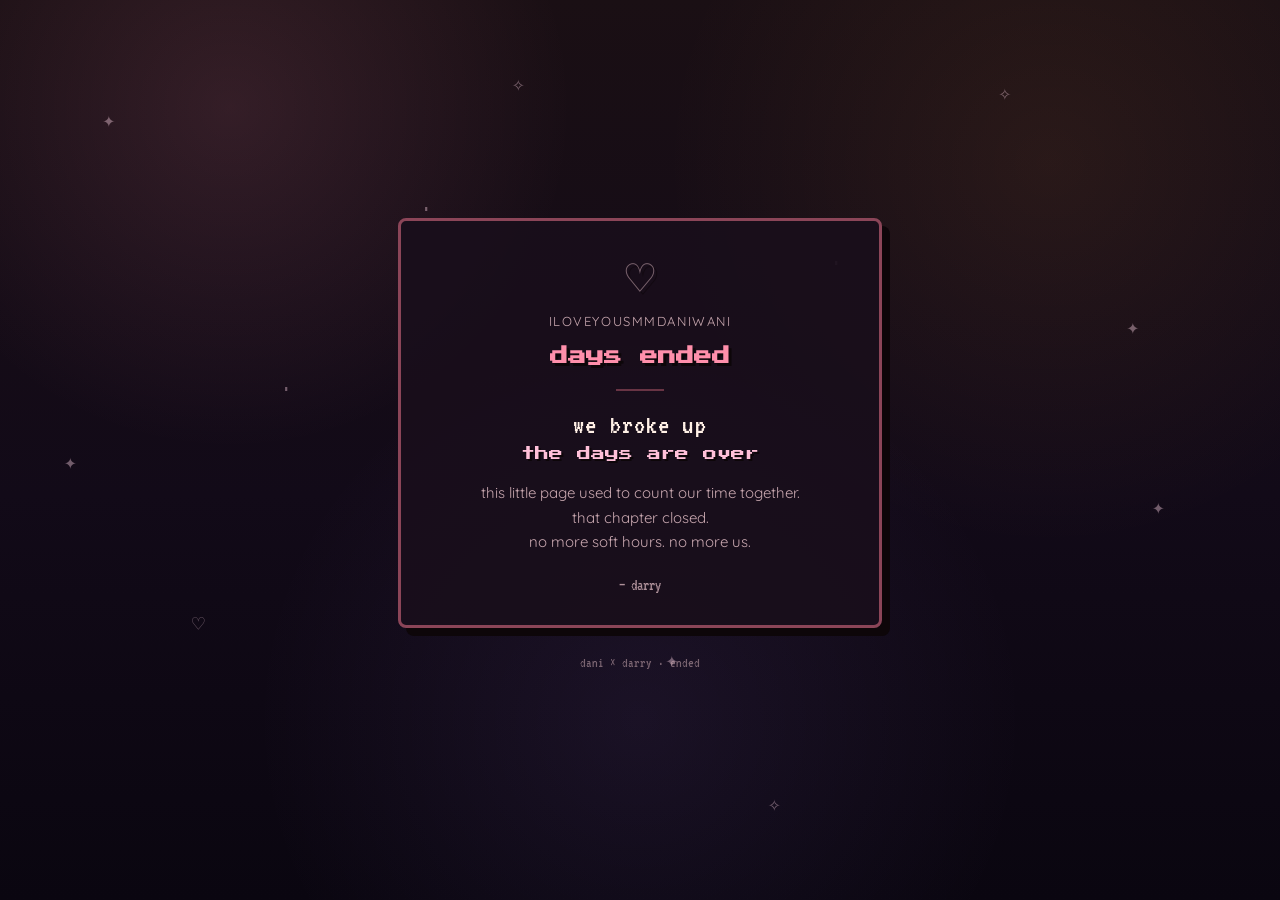
==== commit a3ee1296: "days ended — breakup page" ====
--- a/index.html
+++ b/index.html
@@ -4,63 +4,143 @@
   <meta charset="UTF-8" />
   <meta name="viewport" content="width=device-width, initial-scale=1.0" />
   <meta name="theme-color" content="#1a0f14" />
-  <title>iloveyousmmdaniwani</title>
+  <title>iloveyousmmdaniwani — days ended</title>
   <link rel="icon" href="data:image/svg+xml,<svg xmlns='http://www.w3.org/2000/svg' viewBox='0 0 100 100'><text y='.9em' font-size='90'>🧸</text></svg>" />
-  <link href="https://fonts.googleapis.com/css2?family=Press+Start+2P&family=VT323&display=swap" rel="stylesheet">
+  <link rel="apple-touch-icon" href="data:image/svg+xml,<svg xmlns='http://www.w3.org/2000/svg' viewBox='0 0 100 100'><text y='.9em' font-size='90'>🧸</text></svg>" />
+  <link rel="preconnect" href="https://fonts.googleapis.com">
+  <link rel="preconnect" href="https://fonts.gstatic.com" crossorigin>
+  <link href="https://fonts.googleapis.com/css2?family=Press+Start+2P&family=VT323&family=Quicksand:wght@400;500;600&display=swap" rel="stylesheet">
   <style>
     * { box-sizing: border-box; margin: 0; padding: 0; }
+    :root {
+      --bg: #1a0f14; --panel: #2a1520; --panel2: #3d1f2e;
+      --text: #fff0e6; --muted: #c9a8b0; --accent: #ff8fab;
+      --accent2: #ffb347; --line: #8b4558; --shadow: #0d0609;
+      --pink: #ffc0d9;
+    }
+    html { scroll-behavior: smooth; }
     body {
-      min-height: 100vh;
-      background: #1a0f14;
-      color: #fff0e6;
-      font-family: 'VT323', monospace;
-      font-size: 22px;
-      display: flex;
-      align-items: center;
-      justify-content: center;
+      min-height: 100vh; background: var(--bg); color: var(--text);
+      font-family: 'VT323', monospace; font-size: 21px; overflow-x: hidden;
+      cursor: url('data:image/svg+xml;utf8,<svg xmlns=\"http://www.w3.org/2000/svg\" width=\"32\" height=\"32\" viewBox=\"0 0 32 32\"><text y=\"24\" font-size=\"22\">🧸</text></svg>') 12 12, auto;
+      display: flex; flex-direction: column; align-items: center; justify-content: center;
+    }
+    .sky {
+      position: fixed; inset: 0; z-index: -3;
+      background:
+        radial-gradient(circle at 18% 12%, rgba(255,143,171,.12), transparent 26%),
+        radial-gradient(circle at 82% 18%, rgba(255,159,67,.08), transparent 30%),
+        radial-gradient(circle at 50% 80%, rgba(179,136,255,.08), transparent 40%),
+        linear-gradient(180deg, #1a0f14 0%, #120a18 55%, #0a0610 100%);
+    }
+    .stars { position: fixed; inset: 0; z-index: -2; pointer-events: none; opacity: .4; }
+    .stars i { position: absolute; font-style: normal; color: #ffd6e7; animation: twinkle 3.2s steps(2, end) infinite; }
+    .stars i:nth-child(1){left:8%;top:12%} .stars i:nth-child(2){left:78%;top:9%}
+    .stars i:nth-child(3){left:22%;top:42%} .stars i:nth-child(4){left:90%;top:55%}
+    .stars i:nth-child(5){left:65%;top:28%} .stars i:nth-child(6){left:40%;top:8%}
+    .stars i:nth-child(7){left:52%;top:72%} .stars i:nth-child(8){left:15%;top:68%}
+    .stars i:nth-child(9){left:88%;top:35%} .stars i:nth-child(10){left:33%;top:22%}
+    .stars i:nth-child(11){left:60%;top:88%} .stars i:nth-child(12){left:5%;top:50%}
+    @keyframes twinkle { 0%,100%{opacity:.15} 50%{opacity:.7} }
+
+    .wrap {
+      width: min(520px, 92%);
       text-align: center;
-      padding: 24px;
+      padding: 28px 18px 40px;
     }
-    .box {
-      border: 3px solid #8b4558;
-      background: rgba(26, 15, 28, .95);
-      box-shadow: 8px 8px 0 #0d0609;
-      border-radius: 10px;
-      padding: 40px 28px;
-      max-width: 420px;
+    .card {
+      border: 3px solid var(--line);
+      background: rgba(26, 15, 28, .92);
+      box-shadow: 8px 8px 0 var(--shadow);
+      border-radius: 8px;
+      padding: 36px 26px 32px;
     }
-    .heart {
-      font-size: 42px;
-      color: #ff8fab;
-      margin-bottom: 16px;
-      animation: pulse 1.4s steps(2, end) infinite;
+    .pixel-heart {
+      font-size: 48px; line-height: 1; color: var(--muted);
+      text-shadow: 3px 3px 0 var(--shadow);
+      opacity: .55;
+      margin-bottom: 8px;
+      display: inline-block;
     }
-    @keyframes pulse {
-      0%, 100% { transform: scale(1); }
-      50% { transform: scale(1.1); }
+    .eyebrow {
+      font-family: 'Quicksand', sans-serif;
+      font-size: 13px;
+      letter-spacing: .12em;
+      text-transform: uppercase;
+      color: var(--muted);
+      margin-bottom: 14px;
     }
     h1 {
       font-family: 'Press Start 2P', monospace;
-      font-size: 13px;
-      line-height: 1.6;
-      color: #ff8fab;
+      font-size: clamp(13px, 3.6vw, 18px);
+      color: var(--accent);
+      text-shadow: 3px 3px 0 var(--shadow);
+      line-height: 1.55;
       margin-bottom: 18px;
     }
-    p { color: #c9a8b0; line-height: 1.5; }
+    .ended {
+      font-size: 28px;
+      color: var(--text);
+      margin: 10px 0 6px;
+      letter-spacing: .04em;
+    }
+    .days-ended {
+      font-family: 'Press Start 2P', monospace;
+      font-size: clamp(11px, 2.8vw, 14px);
+      color: var(--pink);
+      text-shadow: 2px 2px 0 var(--shadow);
+      margin: 8px 0 20px;
+    }
     .note {
-      margin-top: 22px;
-      font-size: 18px;
-      color: #8b4558;
+      font-family: 'Quicksand', sans-serif;
+      font-size: 15px;
+      color: var(--muted);
+      line-height: 1.65;
+      max-width: 340px;
+      margin: 0 auto 22px;
+    }
+    .line {
+      width: 48px;
+      height: 2px;
+      background: var(--line);
+      margin: 0 auto 20px;
+      opacity: .7;
+    }
+    .from {
+      font-size: 16px;
+      color: var(--muted);
+      opacity: .85;
+    }
+    footer {
+      margin-top: 28px;
+      font-size: 14px;
+      color: var(--muted);
+      opacity: .55;
     }
   </style>
 </head>
 <body>
-  <div class="box">
-    <div class="heart">♡</div>
-    <h1>be right back</h1>
-    <p>this little place is taking a soft pause.</p>
-    <p style="margin-top:10px;">come back soon, pretty baby.</p>
-    <p class="note">— darry</p>
+  <div class="sky"></div>
+  <div class="stars" aria-hidden="true">
+    <i>✦</i><i>✧</i><i>·</i><i>✦</i><i>·</i><i>✧</i><i>✦</i><i>♡</i><i>✦</i><i>·</i><i>✧</i><i>✦</i>
+  </div>
+
+  <div class="wrap">
+    <div class="card">
+      <div class="pixel-heart" aria-hidden="true">♡</div>
+      <p class="eyebrow">iloveyousmmdaniwani</p>
+      <h1>days ended</h1>
+      <div class="line"></div>
+      <p class="ended">we broke up</p>
+      <p class="days-ended">the days are over</p>
+      <p class="note">
+        this little page used to count our time together.<br>
+        that chapter closed.<br>
+        no more soft hours. no more us.
+      </p>
+      <p class="from">— darry</p>
+    </div>
+    <footer>dani × darry · ended</footer>
   </div>
 </body>
 </html>
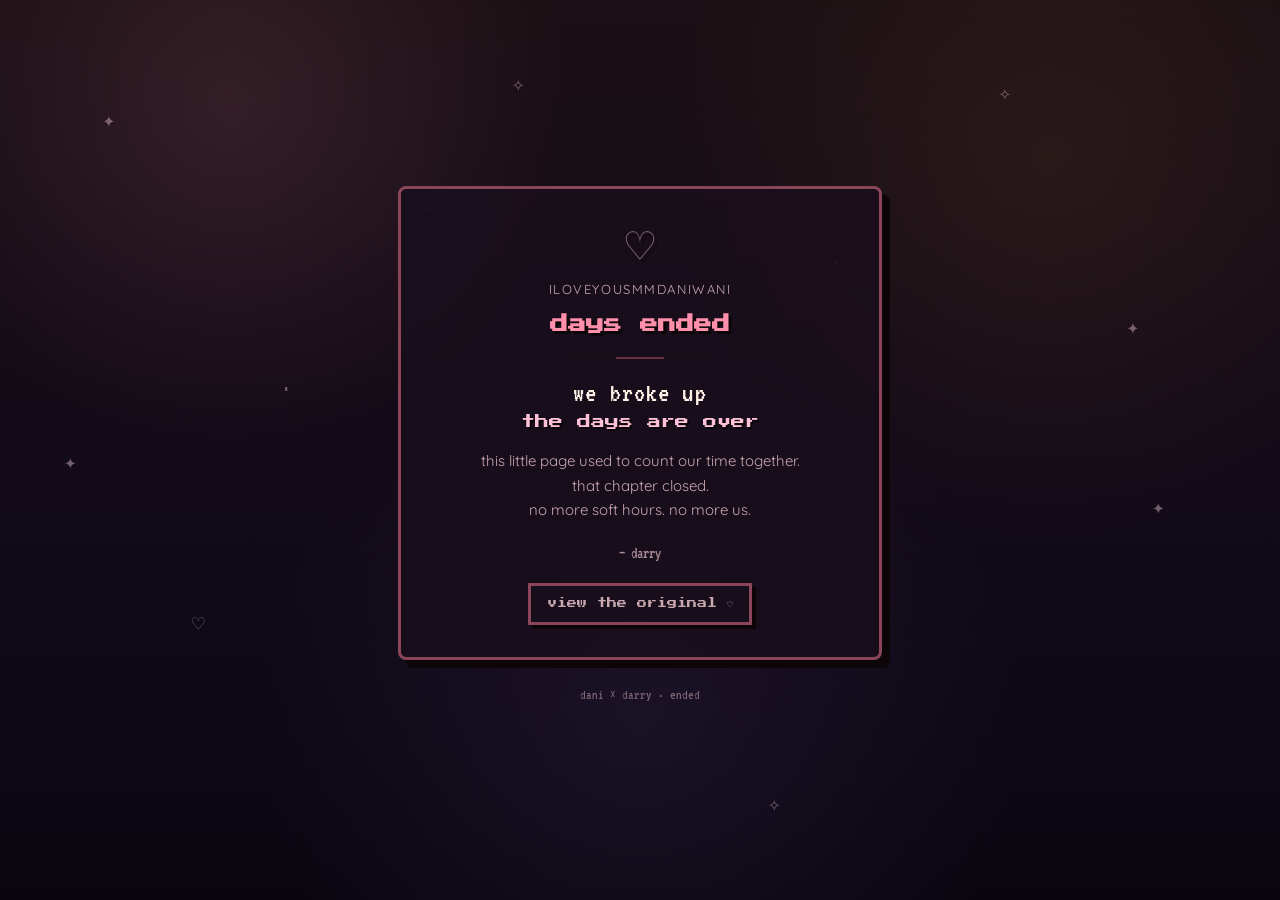
==== commit 48bdb851: "add original memory page + button on breakup" ====
--- a/index.html
+++ b/index.html
@@ -111,6 +111,25 @@
       color: var(--muted);
       opacity: .85;
     }
+    .mem-btn {
+      display: inline-block;
+      margin-top: 22px;
+      font-family: 'Press Start 2P', monospace;
+      font-size: 10px;
+      padding: 12px 16px;
+      border: 3px solid var(--line);
+      background: transparent;
+      color: var(--muted);
+      text-decoration: none;
+      box-shadow: 4px 4px 0 var(--shadow);
+      transition: transform .15s, box-shadow .15s, color .15s, border-color .15s;
+    }
+    .mem-btn:hover {
+      transform: translate(-2px, -2px);
+      box-shadow: 6px 6px 0 var(--shadow);
+      color: var(--accent);
+      border-color: var(--accent);
+    }
     footer {
       margin-top: 28px;
       font-size: 14px;
@@ -139,6 +158,7 @@
         no more soft hours. no more us.
       </p>
       <p class="from">— darry</p>
+      <a class="mem-btn" href="memory.html">view the original ♡</a>
     </div>
     <footer>dani × darry · ended</footer>
   </div>
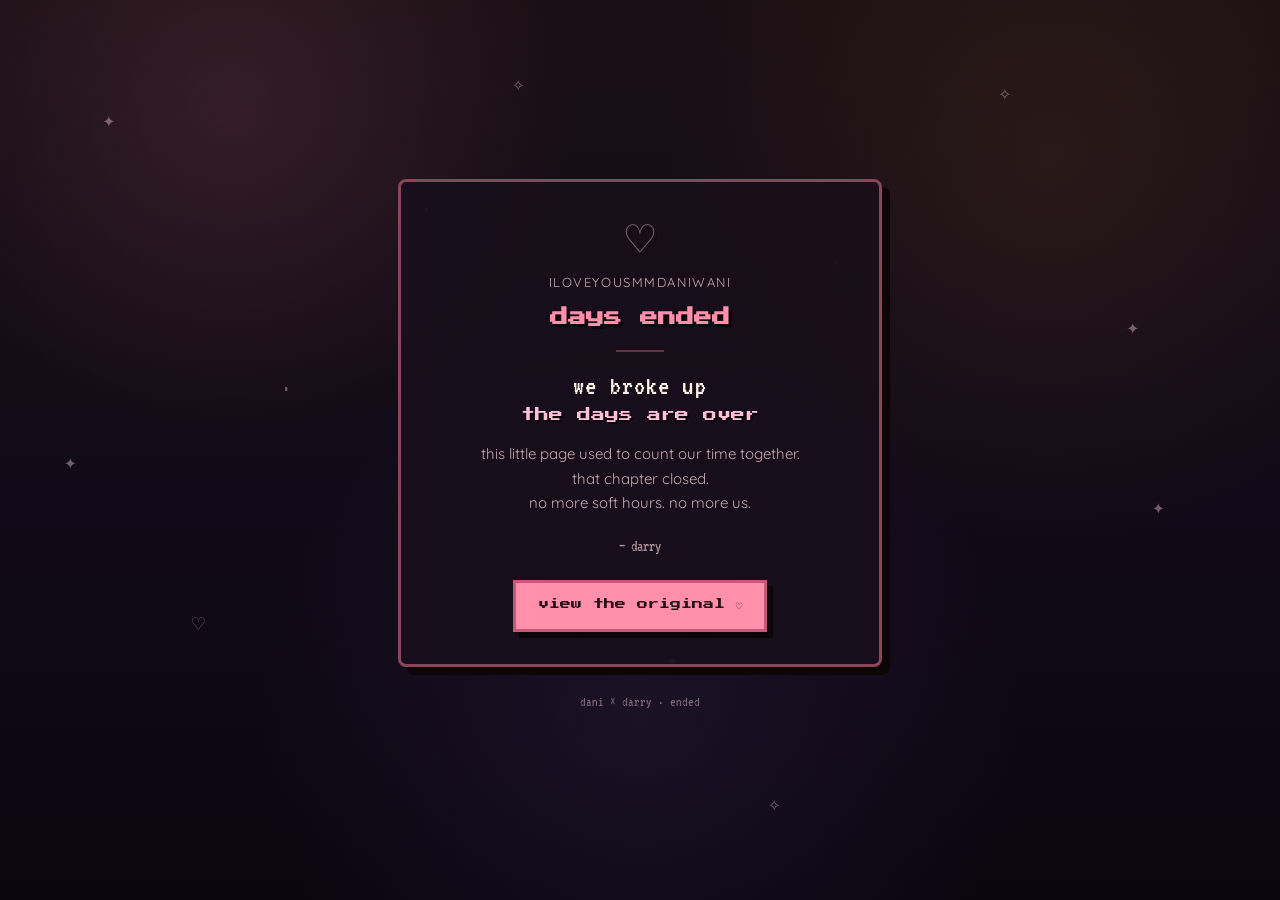
==== commit 6d1c11cb: "louder original button + back button on memory page" ====
--- a/index.html
+++ b/index.html
@@ -42,12 +42,7 @@
     .stars i:nth-child(9){left:88%;top:35%} .stars i:nth-child(10){left:33%;top:22%}
     .stars i:nth-child(11){left:60%;top:88%} .stars i:nth-child(12){left:5%;top:50%}
     @keyframes twinkle { 0%,100%{opacity:.15} 50%{opacity:.7} }
-
-    .wrap {
-      width: min(520px, 92%);
-      text-align: center;
-      padding: 28px 18px 40px;
-    }
+    .wrap { width: min(520px, 92%); text-align: center; padding: 28px 18px 40px; }
     .card {
       border: 3px solid var(--line);
       background: rgba(26, 15, 28, .92);
@@ -57,85 +52,40 @@
     }
     .pixel-heart {
       font-size: 48px; line-height: 1; color: var(--muted);
-      text-shadow: 3px 3px 0 var(--shadow);
-      opacity: .55;
-      margin-bottom: 8px;
-      display: inline-block;
+      text-shadow: 3px 3px 0 var(--shadow); opacity: .55; margin-bottom: 8px; display: inline-block;
     }
     .eyebrow {
-      font-family: 'Quicksand', sans-serif;
-      font-size: 13px;
-      letter-spacing: .12em;
-      text-transform: uppercase;
-      color: var(--muted);
-      margin-bottom: 14px;
+      font-family: 'Quicksand', sans-serif; font-size: 13px; letter-spacing: .12em;
+      text-transform: uppercase; color: var(--muted); margin-bottom: 14px;
     }
     h1 {
-      font-family: 'Press Start 2P', monospace;
-      font-size: clamp(13px, 3.6vw, 18px);
-      color: var(--accent);
-      text-shadow: 3px 3px 0 var(--shadow);
-      line-height: 1.55;
-      margin-bottom: 18px;
+      font-family: 'Press Start 2P', monospace; font-size: clamp(13px, 3.6vw, 18px);
+      color: var(--accent); text-shadow: 3px 3px 0 var(--shadow); line-height: 1.55; margin-bottom: 18px;
     }
-    .ended {
-      font-size: 28px;
-      color: var(--text);
-      margin: 10px 0 6px;
-      letter-spacing: .04em;
-    }
+    .ended { font-size: 28px; color: var(--text); margin: 10px 0 6px; letter-spacing: .04em; }
     .days-ended {
-      font-family: 'Press Start 2P', monospace;
-      font-size: clamp(11px, 2.8vw, 14px);
-      color: var(--pink);
-      text-shadow: 2px 2px 0 var(--shadow);
-      margin: 8px 0 20px;
+      font-family: 'Press Start 2P', monospace; font-size: clamp(11px, 2.8vw, 14px);
+      color: var(--pink); text-shadow: 2px 2px 0 var(--shadow); margin: 8px 0 20px;
     }
     .note {
-      font-family: 'Quicksand', sans-serif;
-      font-size: 15px;
-      color: var(--muted);
-      line-height: 1.65;
-      max-width: 340px;
-      margin: 0 auto 22px;
+      font-family: 'Quicksand', sans-serif; font-size: 15px; color: var(--muted);
+      line-height: 1.65; max-width: 340px; margin: 0 auto 22px;
     }
-    .line {
-      width: 48px;
-      height: 2px;
-      background: var(--line);
-      margin: 0 auto 20px;
-      opacity: .7;
-    }
-    .from {
-      font-size: 16px;
-      color: var(--muted);
-      opacity: .85;
-    }
+    .line { width: 48px; height: 2px; background: var(--line); margin: 0 auto 20px; opacity: .7; }
+    .from { font-size: 16px; color: var(--muted); opacity: .85; }
     .mem-btn {
-      display: inline-block;
-      margin-top: 22px;
-      font-family: 'Press Start 2P', monospace;
-      font-size: 10px;
-      padding: 12px 16px;
-      border: 3px solid var(--line);
-      background: transparent;
-      color: var(--muted);
-      text-decoration: none;
-      box-shadow: 4px 4px 0 var(--shadow);
-      transition: transform .15s, box-shadow .15s, color .15s, border-color .15s;
+      display: inline-block; margin-top: 26px;
+      font-family: 'Press Start 2P', monospace; font-size: 11px;
+      padding: 16px 22px; border: 3px solid #c45a78;
+      background: #ff8fab; color: #2a1018; text-decoration: none;
+      box-shadow: 6px 6px 0 #0d0609;
+      transition: transform .15s, box-shadow .15s, filter .15s;
     }
     .mem-btn:hover {
-      transform: translate(-2px, -2px);
-      box-shadow: 6px 6px 0 var(--shadow);
-      color: var(--accent);
-      border-color: var(--accent);
+      transform: translate(-3px, -3px); box-shadow: 9px 9px 0 #0d0609; filter: brightness(1.08);
     }
-    footer {
-      margin-top: 28px;
-      font-size: 14px;
-      color: var(--muted);
-      opacity: .55;
-    }
+    .mem-btn:active { transform: translate(2px, 2px); box-shadow: 2px 2px 0 #0d0609; }
+    footer { margin-top: 28px; font-size: 14px; color: var(--muted); opacity: .55; }
   </style>
 </head>
 <body>
@@ -143,7 +93,6 @@
   <div class="stars" aria-hidden="true">
     <i>✦</i><i>✧</i><i>·</i><i>✦</i><i>·</i><i>✧</i><i>✦</i><i>♡</i><i>✦</i><i>·</i><i>✧</i><i>✦</i>
   </div>
-
   <div class="wrap">
     <div class="card">
       <div class="pixel-heart" aria-hidden="true">♡</div>
@@ -163,4 +112,4 @@
     <footer>dani × darry · ended</footer>
   </div>
 </body>
-</html>+</html>
